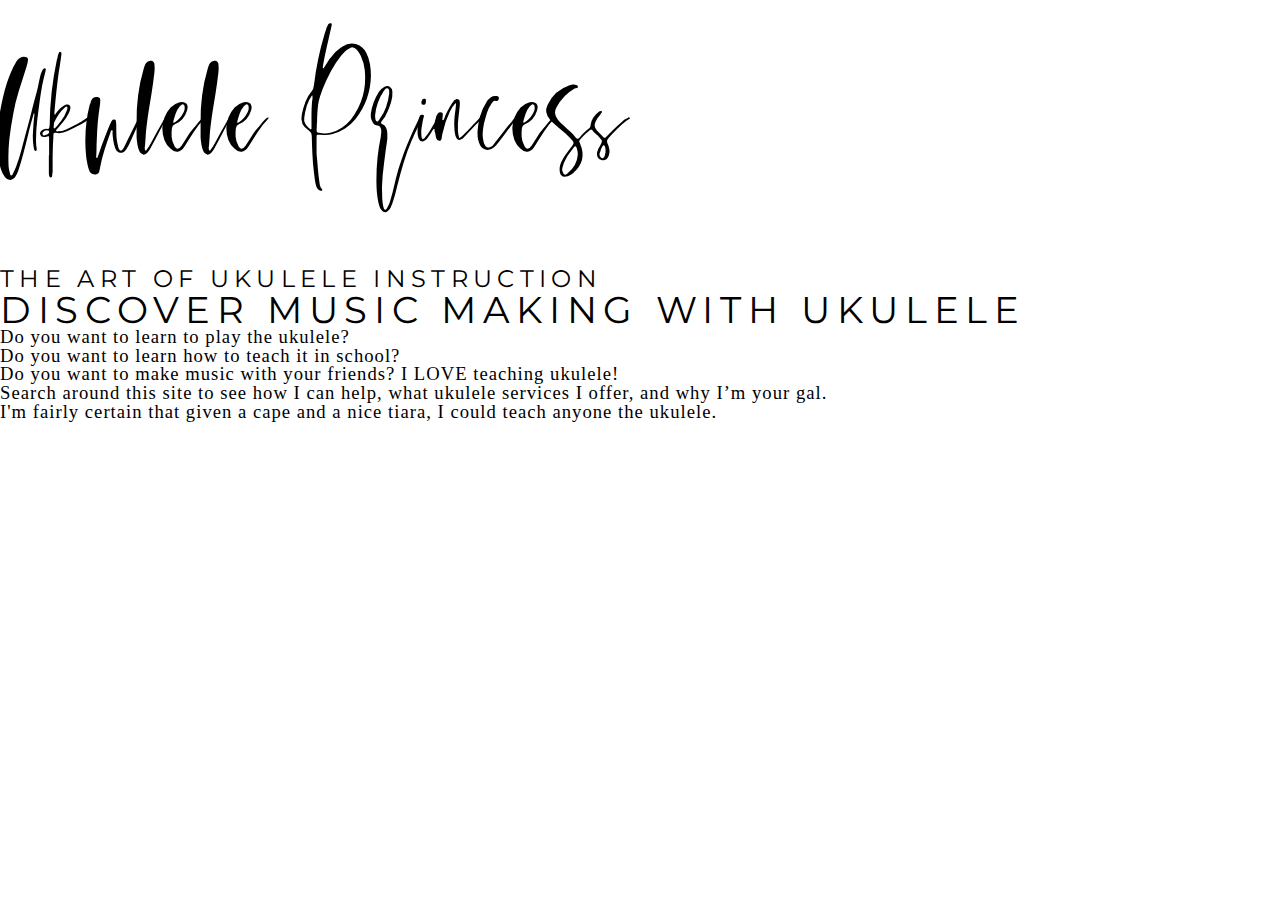
==== index.html @ dbe01a39 "added fonts and some initial css rules" ====
<html>
    <head>
        <link rel="stylesheet" href="./css/reset.css" />
        <link rel="stylesheet" href="./css/master.css" />
    </head>
    <title>Ukulele Princess - Home</title>

    <body>
        <nav></nav>

        <!-- Title Section -->
        <section>
            <h1>Ukulele Princess</h1>
            <h3>The Art Of Ukulele Instruction</h3>
        </section>

        <!-- Sub Title Section -->
        <section>
            <h2>Discover Music Making With Ukulele</h2>
            <p>
                Do you want to learn to play the ukulele? <br />
                Do you want to learn how to teach it in school? <br />
                Do you want to make music with your friends? I LOVE teaching
                ukulele! <br />
                Search around this site to see how I can help, what ukulele
                services I offer, and why I’m your gal. <br />
            </p>
            <p>
                I'm fairly certain that given a cape and a nice tiara, I could
                teach anyone the ukulele.
            </p>
        </section>

        <!-- Photo + Quote -->

        <footer></footer>

        <script src=""></script>
    </body>
</html>
---- css/master.css ----
/*================== FONT IMPORT ====================*/

@import url('https://fonts.googleapis.com/css2?family=Montserrat:wght@300;400&display=swap');

@font-face {
    font-family: 'SanziahAlt';
    src: url('../assets/fonts/sanziah_alt.woff2') format('woff2'),
        url('../assets/fonts/sanziah_alt.woff') format('woff');
    font-weight: normal;
    font-style: normal;
}

@font-face {
    font-family: 'SanziahRegular';
    src: url('../assets/fonts/sanziah_regular.woff2') format('woff2'),
        url('../assets/fonts/sanziah_regular.woff') format('woff');
    font-weight: normal;
    font-style: normal;
}

/*===================================================*/





/*================== GENERAL STYLES ====================*/


/* Main Titles */
h1 {
    font-family: "SanziahAlt", "Georgia", serif;
    font-size: 200pt;
}

/* Sub Headings */
h2 {
    font-family: "Montserrat", sans-serif;
    font-size: 28pt;
    letter-spacing: 5pt;
    text-transform: uppercase;
}

h3 {
    font-family: "Montserrat", sans-serif;
    font-size: 18pt;
    letter-spacing: 4pt;
    text-transform: uppercase;
}

p {
    font-family: "Georgia", serif;
    font-size: 14pt;
    letter-spacing: 0.75pt;
}

button {
    font-family: "Montserrat", sans-serif;
    text-transform: uppercase;
}

.white-text {
    color: #FFFFFF;
}

.black-text {
    color: #000000;
}

.grey-backround {
    background-color: #2E2E2E;
}

/*===================================================*/





/*================== LAYOUT CLASSES ====================*/

/*===================================================*/
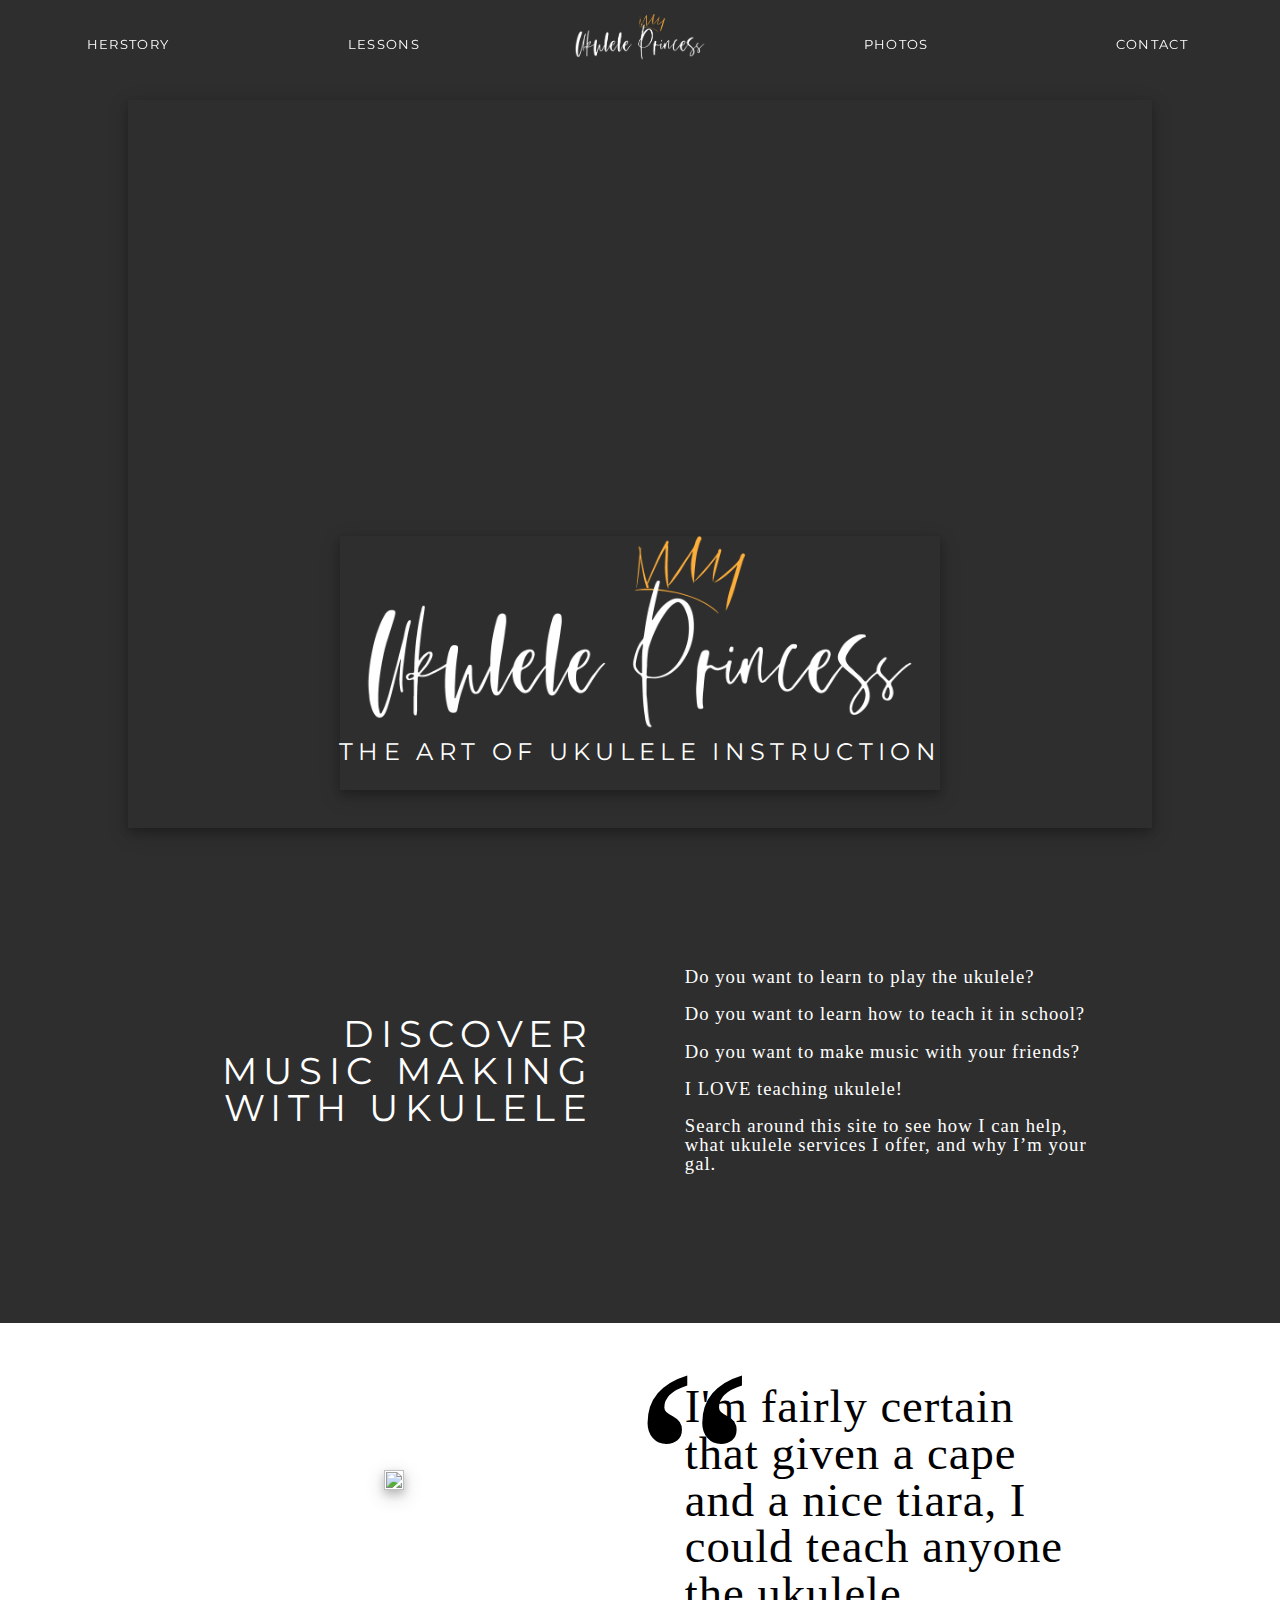
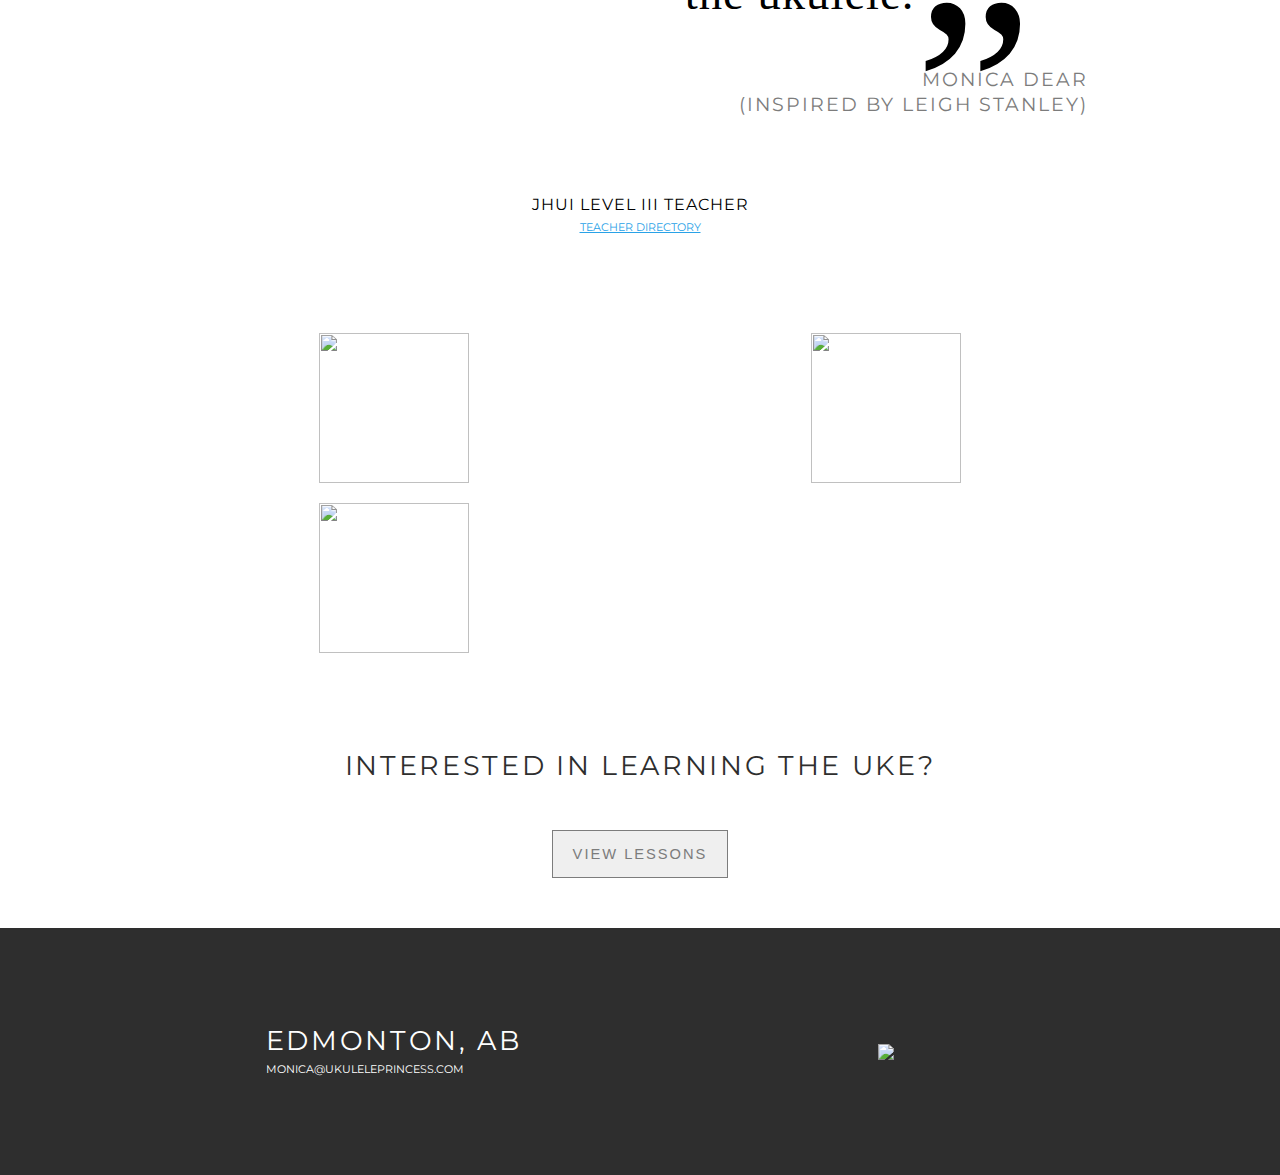
==== commit 6e78a565: "homepage structure and master css mostly done" ====
--- a/index.html
+++ b/index.html
@@ -2,38 +2,129 @@
     <head>
         <link rel="stylesheet" href="./css/reset.css" />
         <link rel="stylesheet" href="./css/master.css" />
+        <link rel="stylesheet" href="./css/home.css" />
     </head>
     <title>Ukulele Princess - Home</title>
 
     <body>
-        <nav></nav>
+        <nav>
+            <ul>
+                <li class="nav-link">
+                    <a href="html/herstory.html">Herstory</a>
+                </li>
+                <li class="nav-link">
+                    <a href="html/lessons.html">Lessons</a>
+                </li>
+                <li>
+                    <a href="./index.html">
+                        <img
+                            class="nav-logo"
+                            src="assets/graphics/uke-princess-logo-white.png"
+                            alt=""
+                        />
+                    </a>
+                </li>
+                <li class="nav-link">
+                    <a href="html/photos.html">Photos</a>
+                </li>
+                <li class="nav-link">
+                    <a href="html/contact.html">Contact</a>
+                </li>
+            </ul>
+        </nav>
 
         <!-- Title Section -->
-        <section>
-            <h1>Ukulele Princess</h1>
-            <h3>The Art Of Ukulele Instruction</h3>
+        <section class="flex-container title-container">
+            <img
+                class="title-logo"
+                src="assets/graphics/uke-princess-logo-white.png"
+            />
+            <h3 class="text-center">The Art Of Ukulele Instruction</h3>
         </section>
 
         <!-- Sub Title Section -->
-        <section>
-            <h2>Discover Music Making With Ukulele</h2>
-            <p>
-                Do you want to learn to play the ukulele? <br />
-                Do you want to learn how to teach it in school? <br />
-                Do you want to make music with your friends? I LOVE teaching
-                ukulele! <br />
-                Search around this site to see how I can help, what ukulele
-                services I offer, and why I’m your gal. <br />
-            </p>
-            <p>
-                I'm fairly certain that given a cape and a nice tiara, I could
-                teach anyone the ukulele.
-            </p>
+        <section class="grid-container grid-auto-size subtitle-section">
+            <div class="col flex-center-horizontally">
+                <h2 class="subtitle-heading">
+                    Discover Music Making With Ukulele
+                </h2>
+            </div>
+            <div>
+                <p>
+                    Do you want to learn to play the ukulele? <br /><br />
+                    Do you want to learn how to teach it in school? <br /><br />
+                    Do you want to make music with your friends? <br /><br />
+                    I LOVE teaching ukulele! <br /><br />
+                    Search around this site to see how I can help, what ukulele
+                    services I offer, and why I’m your gal. <br />
+                </p>
+            </div>
         </section>
 
-        <!-- Photo + Quote -->
+        <!-- Intro Section -->
+        <section class="intro-section">
+            <div class="grid-container grid-auto-size">
+                <div class="col">
+                    <img
+                        class="intro-img"
+                        src="assets/photos/monica-smile.jpg"
+                    />
+                </div>
+                <div class="col flex-center-horizontally">
+                    <p class="intro-quote">
+                        <span class="quote-mark quote-mark-left">&ldquo;</span>
+                        I'm fairly certain that given a cape and a nice tiara, I
+                        could teach anyone the ukulele.
+                        <span class="quote-mark quote-mark-right">&rdquo;</span>
+                    </p>
+                    <p class="quote-signature">
+                        Monica Dear <br />
+                        (Inspired By Leigh Stanley)
+                    </p>
+                </div>
+            </div>
 
-        <footer></footer>
+            <!-- JHUI Info -->
+            <div class="jhui-container">
+                <h4 class="text-center">JHUI Level III Teacher</h4>
+                <a class="link" href="https://www.uketropolis.com/teachers">
+                    <h5 class="text-center">Teacher Directory</h5>
+                </a>
+            </div>
+            <div class="grid-container grid-auto-size">
+                <img
+                    class="jhui-img"
+                    src="./assets/photos/jhui-level-one.png"
+                />
+                <img
+                    class="jhui-img"
+                    src="./assets/photos/jhui-level-two.png"
+                />
+                <img
+                    class="jhui-img"
+                    src="./assets/photos/jhui-level-three.png"
+                />
+            </div>
+            <!-- Lessons CTA -->
+            <h2 class="text-center default-margin">
+                Interested In Learning The Uke?
+            </h2>
+            <a href="./html/lessons.html"><button>View Lessons</button></a>
+        </section>
+
+        <!-- Footer -->
+        <footer class="grid-container grid-auto-size">
+            <div class="col">
+                <h2 class="white-text">Edmonton, AB</h2>
+                <h5>monica@ukuleleprincess.com</h5>
+            </div>
+            <div class="col">
+                <img
+                    class="no-shadow footer-img"
+                    src="./assets/photos/fresh-sheet-music-logo.png"
+                />
+            </div>
+        </footer>
 
         <script src=""></script>
     </body>
--- a/css/master.css
+++ b/css/master.css
@@ -1,31 +1,57 @@
 /*================== FONT IMPORT ====================*/
 
-@import url('https://fonts.googleapis.com/css2?family=Montserrat:wght@300;400&display=swap');
+@import url("https://fonts.googleapis.com/css2?family=Montserrat:wght@300;400&display=swap");
 
 @font-face {
-    font-family: 'SanziahAlt';
-    src: url('../assets/fonts/sanziah_alt.woff2') format('woff2'),
-        url('../assets/fonts/sanziah_alt.woff') format('woff');
+    font-family: "SanziahAlt";
+    src: url("../assets/fonts/sanziah_alt.woff2") format("woff2"),
+        url("../assets/fonts/sanziah_alt.woff") format("woff");
     font-weight: normal;
     font-style: normal;
 }
 
 @font-face {
-    font-family: 'SanziahRegular';
-    src: url('../assets/fonts/sanziah_regular.woff2') format('woff2'),
-        url('../assets/fonts/sanziah_regular.woff') format('woff');
+    font-family: "SanziahRegular";
+    src: url("../assets/fonts/sanziah_regular.woff2") format("woff2"),
+        url("../assets/fonts/sanziah_regular.woff") format("woff");
     font-weight: normal;
     font-style: normal;
 }
 
-/*===================================================*/
-
-
-
-
+
+@font-face {
+    font-family: 'Cosette';
+    src: url('Cosette.eot') format('embedded-opentype');
+    font-weight: normal;
+    font-style: normal;
+}
+
+
+/*===================================================*/
+
+/*================== COLOURS & KEYSTONE SPACING ====================*/
+
+:root {
+    --dark-grey: #2e2e2e;
+    --light-grey: #7c7c7c;
+    --crown-gold: #d59638;
+    --white: #ffffff;
+    --black: #000000;
+    --drop-shadow: 0 4px 8px 0 rgba(0, 0, 0, 0.2), 0 6px 20px 0 rgba(0, 0, 0, 0.19);
+    --section-margin: 100px;
+    --transition-timing: 0.5s;
+}
+
+/*===================================================*/
 
 /*================== GENERAL STYLES ====================*/
 
+/* Body */
+body {
+    background-color: var(--dark-grey);
+    color: var(--white);
+    font-family: "Montserrat", sans-serif;
+}
 
 /* Main Titles */
 h1 {
@@ -33,19 +59,31 @@
     font-size: 200pt;
 }
 
-/* Sub Headings */
+/* Section Headings */
 h2 {
-    font-family: "Montserrat", sans-serif;
-    font-size: 28pt;
-    letter-spacing: 5pt;
-    text-transform: uppercase;
-}
-
+    font-size: 20pt;
+    letter-spacing: 2pt;
+    text-transform: uppercase;
+    color: var(--dark-grey)
+}
+
+/* Subtitle */
 h3 {
-    font-family: "Montserrat", sans-serif;
     font-size: 18pt;
     letter-spacing: 4pt;
     text-transform: uppercase;
+}
+
+h4 {
+    font-size: 12pt;
+    text-transform: uppercase;
+    letter-spacing: 1px;
+}
+
+h5 {
+    font-size: 8pt;
+    text-transform: uppercase;
+    margin-top: 10px;
 }
 
 p {
@@ -55,12 +93,39 @@
 }
 
 button {
-    font-family: "Montserrat", sans-serif;
-    text-transform: uppercase;
+    text-transform: uppercase;
+    font-size: 11pt;
+    display: block;
+    margin: 0 auto;
+    margin-top: 50px;
+    padding: 15px;
+    padding-left: 20px;
+    padding-right: 20px;
+    cursor: pointer;
+    color: var(--light-grey);
+    border: 0.25px solid var(--light-grey);
+    letter-spacing: 2px;
+    transition: var(--transition-timing);
+}
+
+button:hover {
+    background-color: var(--dark-grey);
+    border: 0.25px solid var(--dark-grey);
+    color: var(--white);
+    box-shadow: var(--drop-shadow);
+    transition: var(--transition-timing);
+}
+
+img {
+    box-shadow: var(--drop-shadow);
+}
+
+.text-center {
+    text-align: center;
 }
 
 .white-text {
-    color: #FFFFFF;
+    color: #ffffff;
 }
 
 .black-text {
@@ -68,15 +133,152 @@
 }
 
 .grey-backround {
-    background-color: #2E2E2E;
-}
-
-/*===================================================*/
-
-
-
-
-
-/*================== LAYOUT CLASSES ====================*/
+    background-color: #2e2e2e;
+}
+
+.link {
+    color: #29A2E7;
+    text-decoration: underline;
+}
+
+.default-margin {
+    width: 70%;
+    margin: 0 auto;
+    margin-top: var(--section-margin);
+}
+
+.no-shadow {
+    box-shadow: none;
+}
+
+/*===================================================*/
+
+/*================== FLEX CLASSES ====================*/
+
+.flex-container {
+    display: flex;
+    width: 70%;
+    margin: 30px auto;
+    flex-direction: column;
+    margin-top: var(--section-margin);
+}
+
+.row {
+    display: flex;
+    flex-direction: row;
+}
+
+.col {
+    margin: 0 auto;
+    display: flex;
+    flex-direction: column;
+    flex: 1;
+}
+
+.flex-center-horizontally {
+    justify-content: center;
+}
+
+.flex-center-vertically {
+    align-items: center;
+}
+
+/*===================================================*/
+
+/*================== GRID CLASSES ====================*/
+
+.grid-container {
+    display: grid;
+    width: 70%;
+    margin: 0 auto;
+    margin-top: var(--section-margin);
+}
+
+.grid-auto-size {
+    align-items: center;
+    grid-template-columns: repeat(auto-fit, minmax(240px, 1fr));
+    grid-column-gap: 10%;
+    grid-row-gap: 20px;
+}
+
+/*===================================================*/
+
+/*================== NAV CLASSES ====================*/
+
+nav {
+    position: fixed;
+    top: 0;
+    left: 0;
+    right: 0;
+    height: 70px;
+    /* border-bottom: 1px solid white; */
+    display: flex;
+    align-items: center;
+    justify-content: center;
+    margin-top: 10px;
+}
+
+nav ul {
+    display: flex;
+    width: 100%;
+    align-items: center;
+    justify-content: space-around;
+    flex-direction: row;
+}
+
+nav ul li {
+    flex: 1;
+    text-align: center;
+}
+
+.nav-link {
+    font-family: "Montserrat", sans-serif;
+    text-transform: uppercase;
+    letter-spacing: 1pt;
+    font-size: 10pt;
+}
+
+.nav-link>a {
+    padding: 15px;
+    padding-left: 35px;
+    padding-right: 35px;
+    transition: var(--transition-timing);
+}
+
+.nav-link>a:hover {
+    color: var(--crown-gold);
+    transition: var(--transition-timing);
+    /* box-shadow: var(--drop-shadow); */
+}
+
+.nav-logo {
+    height: 60px;
+    box-shadow: none;
+}
+
+/*===================================================*/
+
+/*================== MEDIA SIZING CLASSES ====================*/
+
+
+footer {
+    padding-bottom: 100px;
+}
+
+.footer-img {
+    max-width: 300px;
+}
+
+
+/*===================================================*/
+
+/*================== MEDIA SIZING CLASSES ====================*/
+
+@media (max-width: 775px) {
+    .flex-container {
+        flex-direction: column;
+        width: auto;
+    }
+}
 
 /*===================================================*/--- a/css/home.css
+++ b/css/home.css
@@ -0,0 +1,120 @@
+/*================== TITLE SECTION ====================*/
+
+.title-container {
+    background-image: url("../assets/photos/title-night-of-music.jpg");
+    height: 600px;
+    background-position: center;
+    background-repeat: no-repeat;
+    background-size: cover;
+    align-items: center;
+    justify-content: flex-end;
+    padding: 5%;
+    box-shadow: var(--drop-shadow);
+}
+
+.title-logo {
+    width: 600px;
+    margin-bottom: -50px;
+}
+
+/*===================================================*/
+
+/*================== SUBTITLE SECTION ====================*/
+
+.subtitle-section {
+    padding-top: 40px;
+    padding-bottom: 50px;
+}
+
+.subtitle-heading {
+    text-align: right;
+    color: var(--white);
+    max-width: 400px;
+    font-size: 28pt;
+    letter-spacing: 5pt;
+}
+
+/*===================================================*/
+
+/*================== INTRO SECTION ====================*/
+
+.intro-section {
+    background-color: var(--white);
+    color: var(--black);
+    padding-bottom: 50px;
+}
+
+.intro-img {
+    width: 100%;
+    margin-top: -50px;
+}
+
+.intro-quote {
+    padding-top: 60px;
+    font-size: 35pt;
+}
+
+.quote-mark {
+    font-family: "Cosette", serif;
+    font-size: 200pt;
+    line-height: 150pt;
+    position: absolute;
+}
+
+
+.quote-mark-left {
+    margin-top: -20px;
+    margin-left: -50px;
+}
+
+.quote-mark-right {
+    margin-top: 20px;
+    margin-right: 20px;
+}
+
+.quote-signature {
+    font-family: "Montserrat", sans-serif;
+    text-transform: uppercase;
+    text-align: right;
+    letter-spacing: 2px;
+    line-height: 25px;
+    margin-top: 50px;
+    color: var(--light-grey);
+}
+
+.jhui-container {
+    margin-top: 80px;
+}
+
+.jhui-img {
+    margin: 0 auto;
+    width: 150px;
+    box-shadow: none;
+}
+
+
+/*===================================================*/
+
+/*================== MEDIA SIZING CLASSES ====================*/
+
+@media (max-width: 800px) {
+    .container {
+        flex-direction: column;
+        width: auto;
+    }
+
+    .title-container {
+        margin-top: auto;
+    }
+
+    .title-logo {
+        width: 90%;
+        margin-bottom: 0;
+    }
+
+    .subtitle-heading {
+        text-align: left;
+    }
+}
+
+/*===================================================*/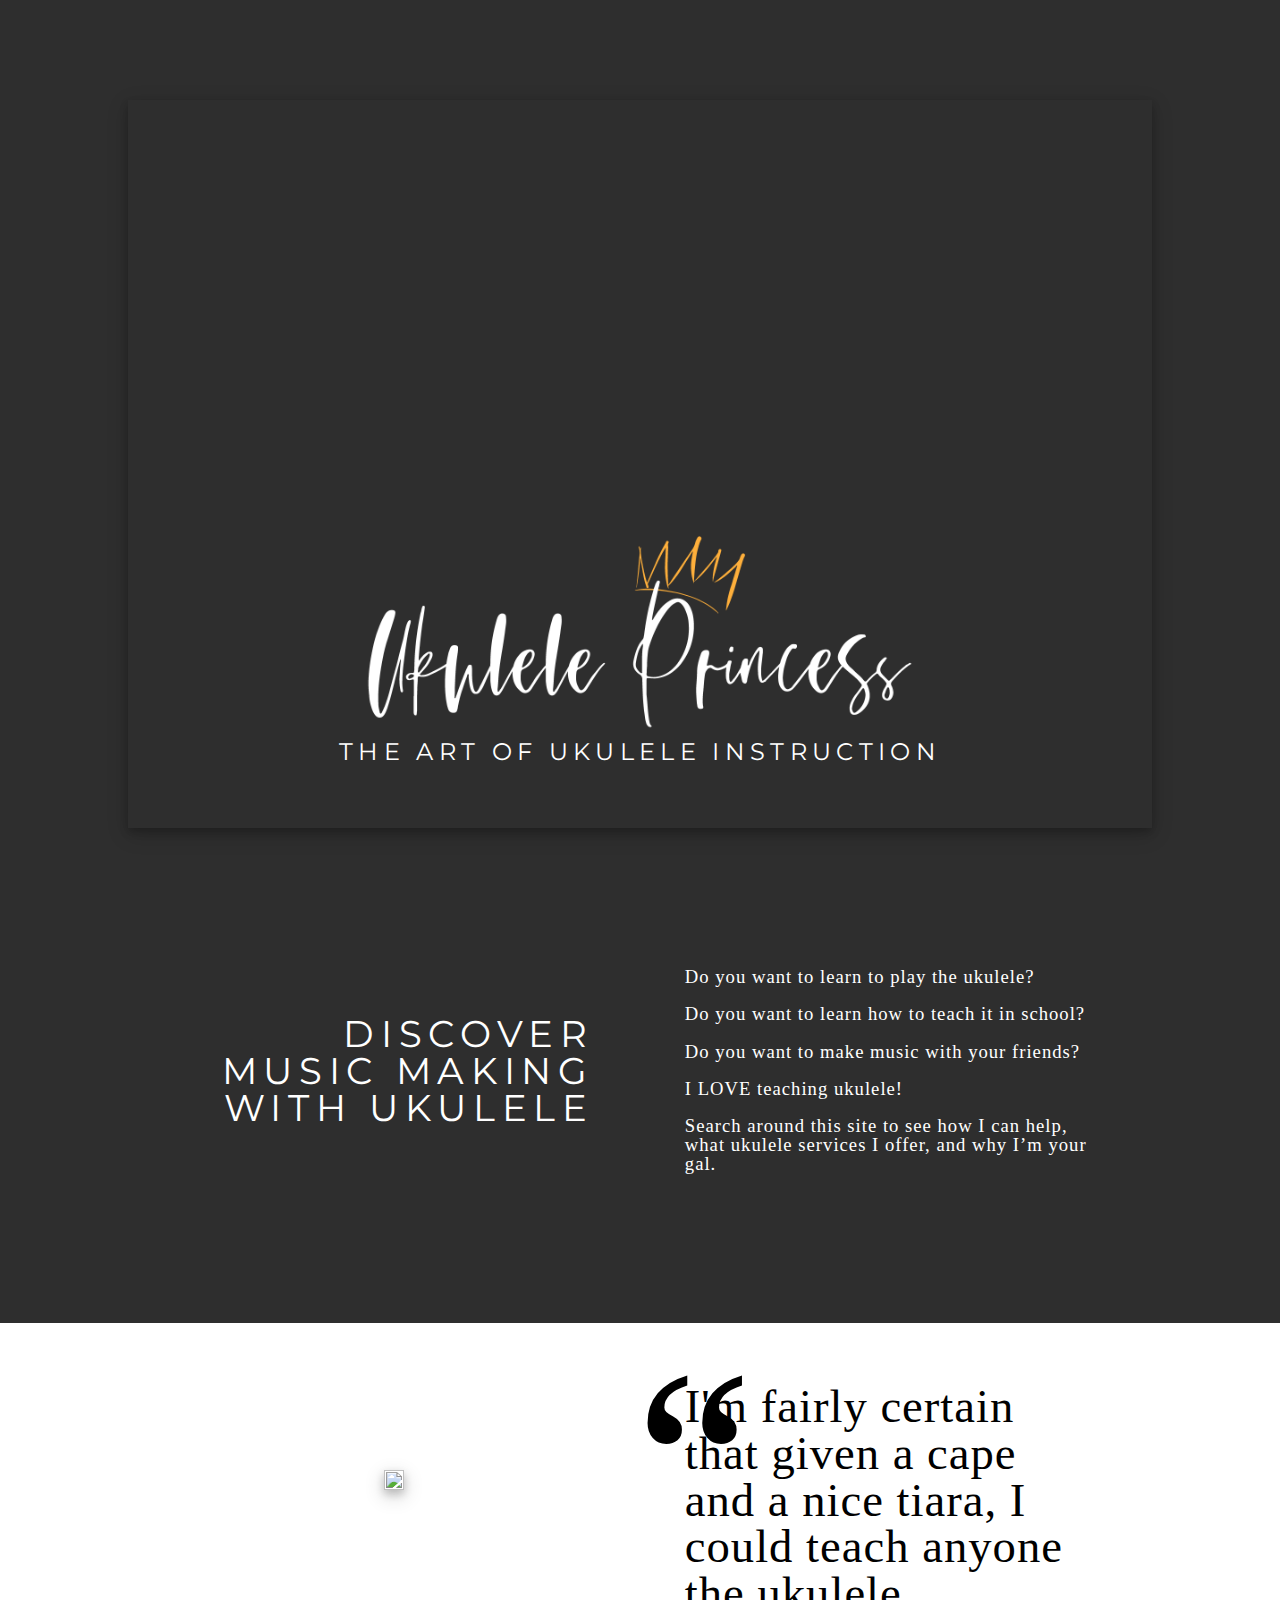
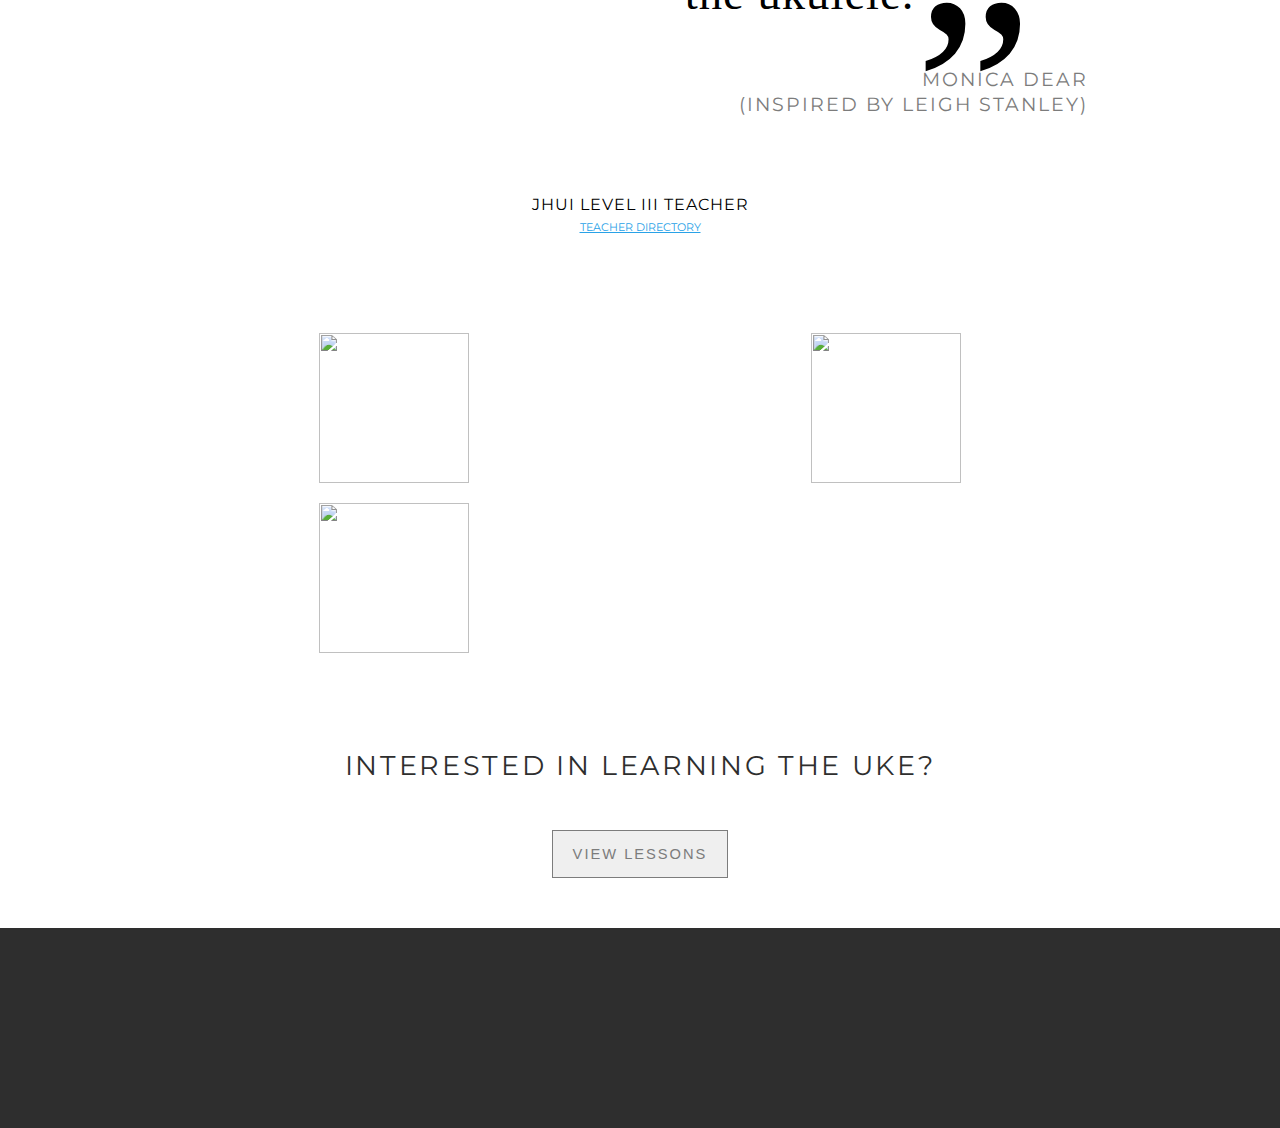
==== commit e785f5d2: "finished homepage and navbar for mobile" ====
--- a/index.html
+++ b/index.html
@@ -3,40 +3,22 @@
         <link rel="stylesheet" href="./css/reset.css" />
         <link rel="stylesheet" href="./css/master.css" />
         <link rel="stylesheet" href="./css/home.css" />
+        <meta
+            name="viewport"
+            content="width=device-width, maximum-scale=1, minimum-scale=1"
+        />
     </head>
     <title>Ukulele Princess - Home</title>
 
     <body>
-        <nav>
-            <ul>
-                <li class="nav-link">
-                    <a href="html/herstory.html">Herstory</a>
-                </li>
-                <li class="nav-link">
-                    <a href="html/lessons.html">Lessons</a>
-                </li>
-                <li>
-                    <a href="./index.html">
-                        <img
-                            class="nav-logo"
-                            src="assets/graphics/uke-princess-logo-white.png"
-                            alt=""
-                        />
-                    </a>
-                </li>
-                <li class="nav-link">
-                    <a href="html/photos.html">Photos</a>
-                </li>
-                <li class="nav-link">
-                    <a href="html/contact.html">Contact</a>
-                </li>
-            </ul>
-        </nav>
+        <header>
+            <nav class="nav-margin-top"></nav>
+        </header>
 
         <!-- Title Section -->
         <section class="flex-container title-container">
             <img
-                class="title-logo"
+                class="title-logo no-shadow"
                 src="assets/graphics/uke-princess-logo-white.png"
             />
             <h3 class="text-center">The Art Of Ukulele Instruction</h3>
@@ -113,19 +95,37 @@
         </section>
 
         <!-- Footer -->
-        <footer class="grid-container grid-auto-size">
-            <div class="col">
-                <h2 class="white-text">Edmonton, AB</h2>
-                <h5>monica@ukuleleprincess.com</h5>
-            </div>
-            <div class="col">
-                <img
-                    class="no-shadow footer-img"
-                    src="./assets/photos/fresh-sheet-music-logo.png"
-                />
-            </div>
-        </footer>
+        <footer class="grid-container grid-auto-size"></footer>
 
-        <script src=""></script>
+        <!-- Scripts -->
+        <script
+            src="https://code.jquery.com/jquery-3.5.1.slim.min.js"
+            integrity="sha256-4+XzXVhsDmqanXGHaHvgh1gMQKX40OUvDEBTu8JcmNs="
+            crossorigin="anonymous"
+        ></script>
+        <script src="./js/insertNavAndFooter.js"></script>
+        <script src="./js/navController.js"></script>
+
+        <div id="sidebar">
+            <ul>
+                <li class="nav-link">
+                    <a href="html/herstory.html">Herstory</a>
+                </li>
+                <li class="nav-link">
+                    <a href="html/lessons.html">Lessons</a>
+                </li>
+                <li class="nav-link">
+                    <a href="html/photos.html">Photos</a>
+                </li>
+                <li class="nav-link">
+                    <a href="html/contact.html">Contact</a>
+                </li>
+                <li class="nav-link">
+                    <button id="sidebar-close" onclick="toggleSidebar()">
+                        Close
+                    </button>
+                </li>
+            </ul>
+        </div>
     </body>
 </html>
--- a/css/master.css
+++ b/css/master.css
@@ -33,6 +33,7 @@
 
 :root {
     --dark-grey: #2e2e2e;
+    --dark-grey-transparent: #2e2e2e5A;
     --light-grey: #7c7c7c;
     --crown-gold: #d59638;
     --white: #ffffff;
@@ -40,6 +41,7 @@
     --drop-shadow: 0 4px 8px 0 rgba(0, 0, 0, 0.2), 0 6px 20px 0 rgba(0, 0, 0, 0.19);
     --section-margin: 100px;
     --transition-timing: 0.5s;
+    --media-max-width: 775px;
 }
 
 /*===================================================*/
@@ -215,7 +217,7 @@
     display: flex;
     align-items: center;
     justify-content: center;
-    margin-top: 10px;
+    transition: var(--transition-timing);
 }
 
 nav ul {
@@ -256,6 +258,70 @@
     box-shadow: none;
 }
 
+.nav-small {
+    width: 100%;
+    justify-content: space-between;
+    align-items: center;
+}
+
+.nav-logo-sm {
+    margin-top: 5px;
+    height: 70px;
+    margin-left: 20px;
+}
+
+.nav-hamburger {
+    height: 50px;
+}
+
+#nav-expand {
+    padding: 0;
+    background: none;
+    border: none;
+    margin: 0;
+    margin-right: 20px;
+}
+
+#nav-expand:hover {
+    box-shadow: none;
+}
+
+.nav-margin-top {
+    margin-top: 15px;
+}
+
+.nav-bar-dark-bg {
+    background-color: var(--dark-grey-transparent);
+}
+
+#sidebar {
+    position: fixed;
+    width: 50%;
+    height: 105vh;
+    right: -52%;
+    top: 0;
+    bottom: 0;
+    background-color: var(--light-grey);
+    box-shadow: var(--drop-shadow);
+    transition: var(--transition-timing);
+}
+
+.show-sidebar {
+    right: 0 !important;
+}
+
+#sidebar ul {
+    display: flex;
+    height: 50%;
+    flex-direction: column;
+    justify-content: space-evenly;
+}
+
+#sidebar ul li button {
+    margin-top: 10px;
+    margin-left: 30px;
+}
+
 /*===================================================*/
 
 /*================== MEDIA SIZING CLASSES ====================*/
@@ -266,7 +332,7 @@
 }
 
 .footer-img {
-    max-width: 300px;
+    max-width: 200px;
 }
 
 
@@ -279,6 +345,8 @@
         flex-direction: column;
         width: auto;
     }
+
+
 }
 
 /*===================================================*/--- a/css/home.css
+++ b/css/home.css
@@ -97,7 +97,7 @@
 
 /*================== MEDIA SIZING CLASSES ====================*/
 
-@media (max-width: 800px) {
+@media (max-width: 775px) {
     .container {
         flex-direction: column;
         width: auto;
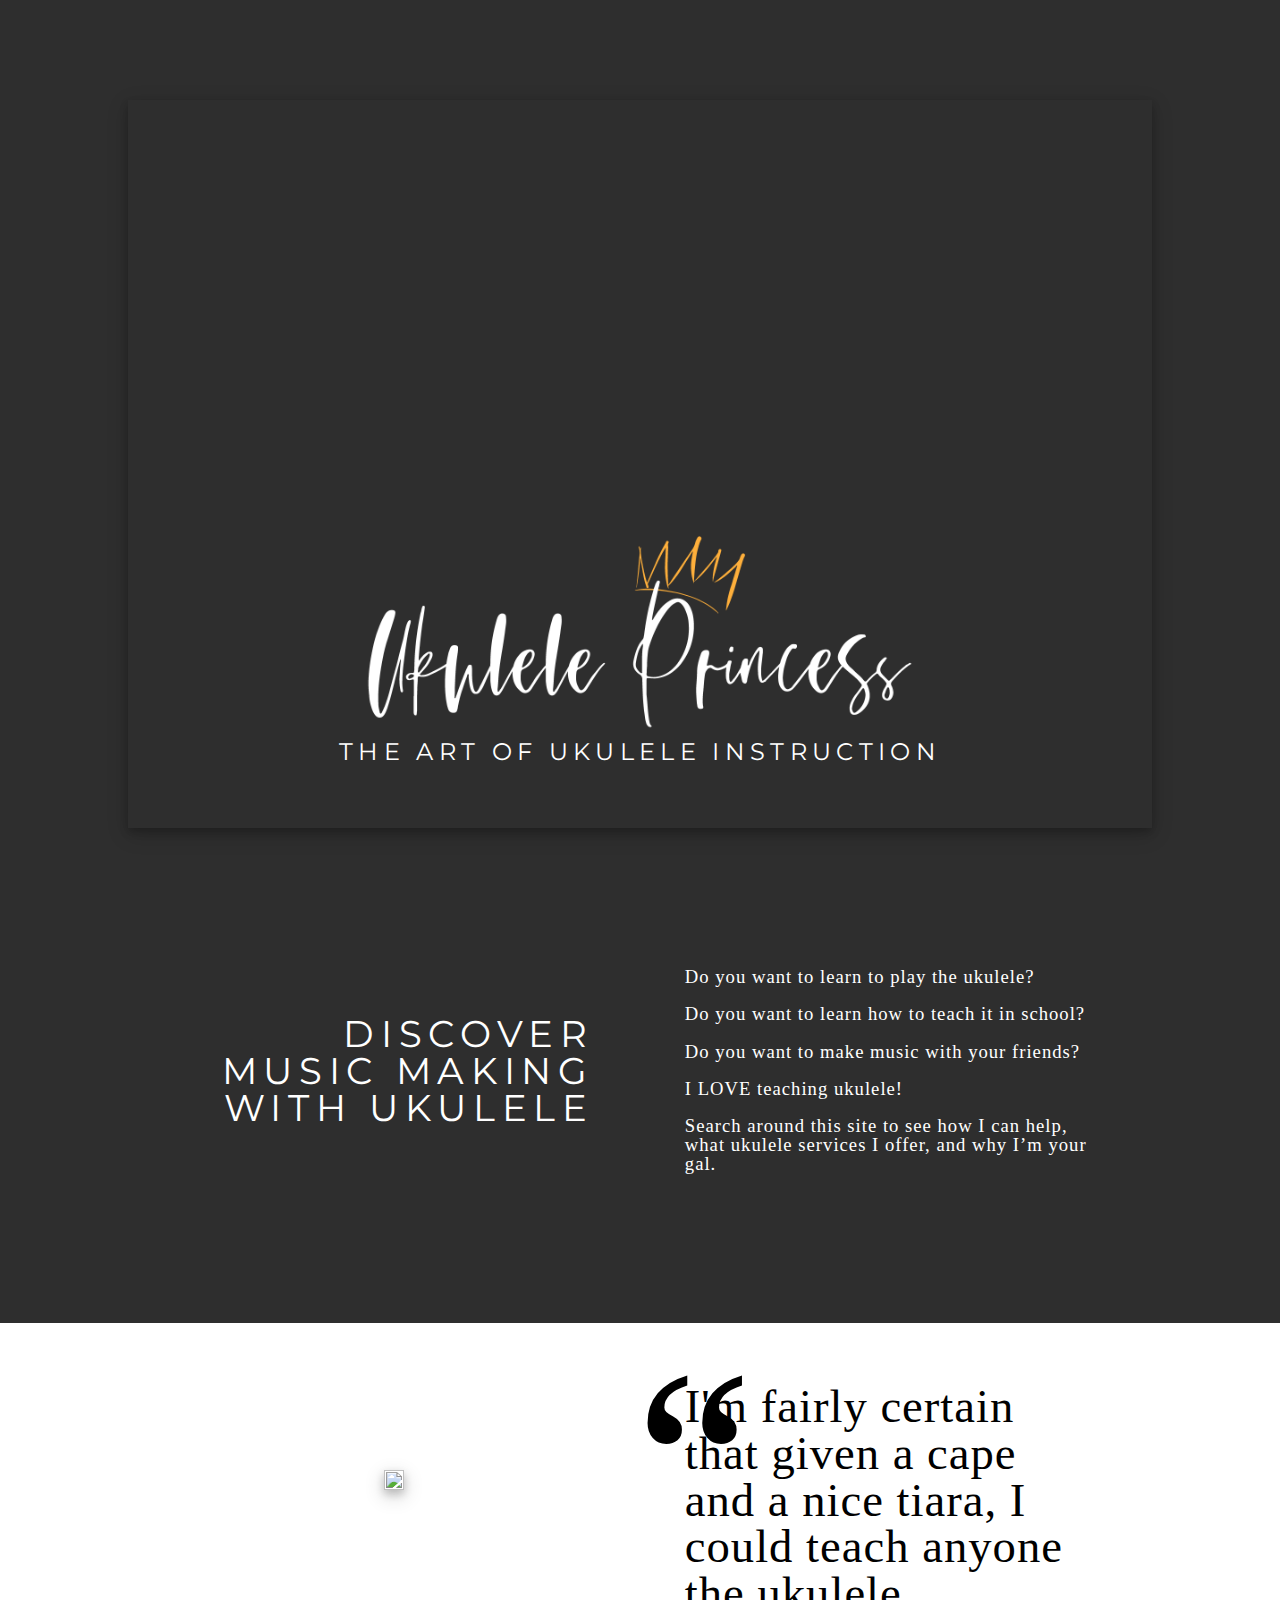
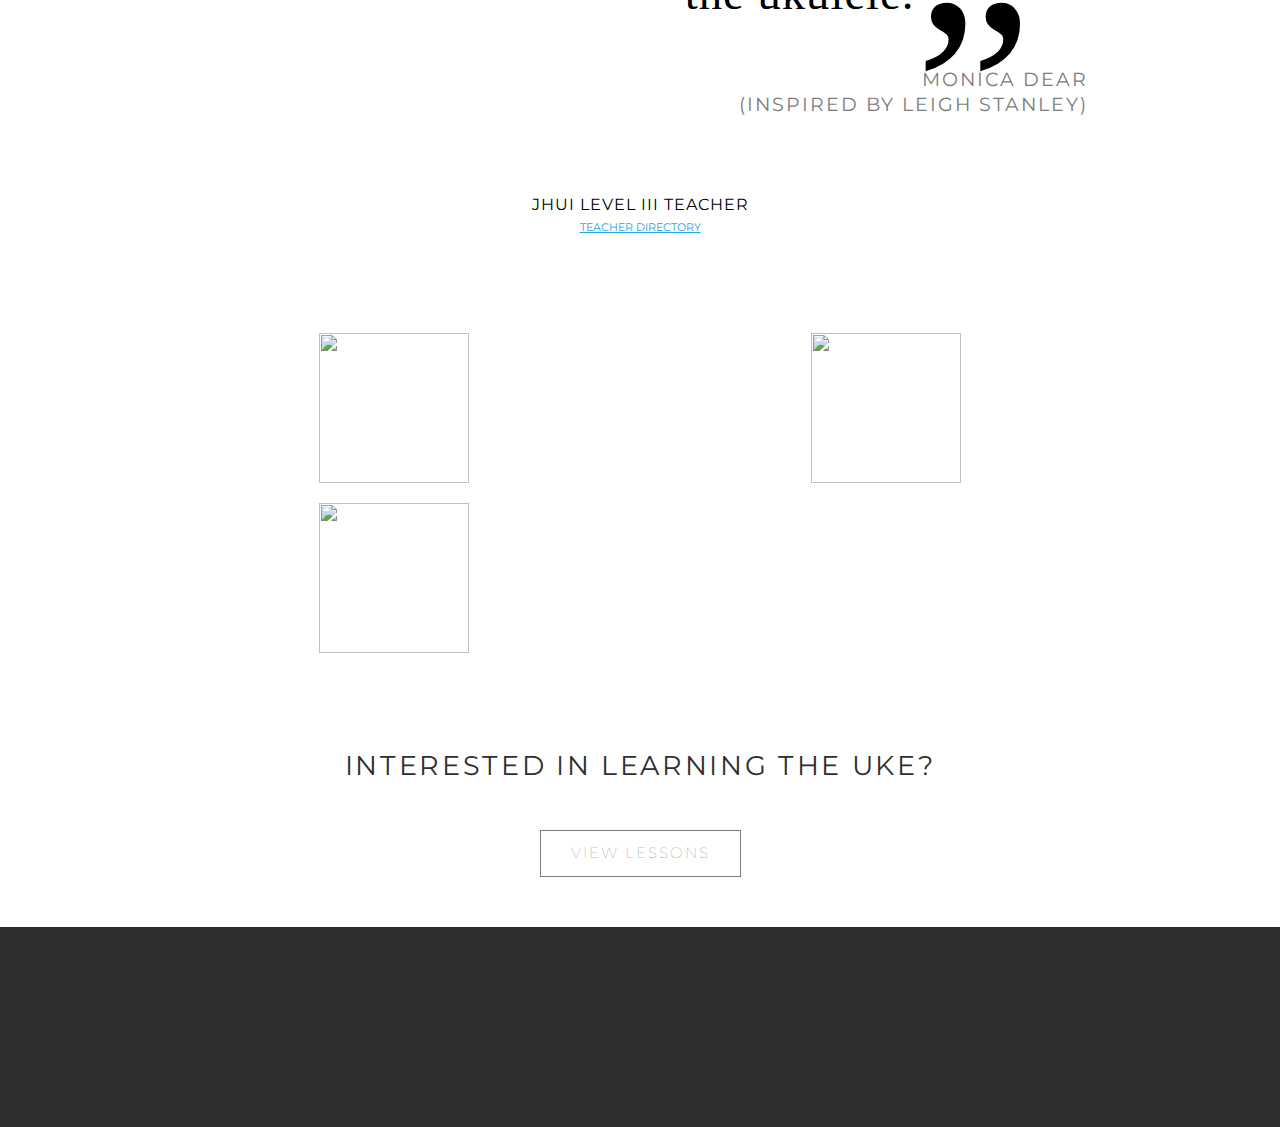
==== commit e03b57e5: "fixed directories and implemented lessons content switching logic" ====
--- a/index.html
+++ b/index.html
@@ -44,7 +44,7 @@
         </section>
 
         <!-- Intro Section -->
-        <section class="intro-section">
+        <section class="intro-section white-background">
             <div class="grid-container grid-auto-size">
                 <div class="col">
                     <img
@@ -91,7 +91,11 @@
             <h2 class="text-center default-margin">
                 Interested In Learning The Uke?
             </h2>
-            <a href="./html/lessons.html"><button>View Lessons</button></a>
+            <div class="text-center">
+                <a class="link-button button-light" href="./lessons.html">
+                    View Lessons
+                </a>
+            </div>
         </section>
 
         <!-- Footer -->
@@ -103,29 +107,6 @@
             integrity="sha256-4+XzXVhsDmqanXGHaHvgh1gMQKX40OUvDEBTu8JcmNs="
             crossorigin="anonymous"
         ></script>
-        <script src="./js/insertNavAndFooter.js"></script>
         <script src="./js/navController.js"></script>
-
-        <div id="sidebar">
-            <ul>
-                <li class="nav-link">
-                    <a href="html/herstory.html">Herstory</a>
-                </li>
-                <li class="nav-link">
-                    <a href="html/lessons.html">Lessons</a>
-                </li>
-                <li class="nav-link">
-                    <a href="html/photos.html">Photos</a>
-                </li>
-                <li class="nav-link">
-                    <a href="html/contact.html">Contact</a>
-                </li>
-                <li class="nav-link">
-                    <button id="sidebar-close" onclick="toggleSidebar()">
-                        Close
-                    </button>
-                </li>
-            </ul>
-        </div>
     </body>
 </html>
--- a/css/master.css
+++ b/css/master.css
@@ -18,27 +18,26 @@
     font-style: normal;
 }
 
-
 @font-face {
-    font-family: 'Cosette';
-    src: url('Cosette.eot') format('embedded-opentype');
+    font-family: "Cosette";
+    src: url("Cosette.eot") format("embedded-opentype");
     font-weight: normal;
     font-style: normal;
 }
 
-
 /*===================================================*/
 
 /*================== COLOURS & KEYSTONE SPACING ====================*/
 
 :root {
     --dark-grey: #2e2e2e;
-    --dark-grey-transparent: #2e2e2e5A;
+    --dark-grey-transparent: #2e2e2e5a;
     --light-grey: #7c7c7c;
     --crown-gold: #d59638;
     --white: #ffffff;
     --black: #000000;
-    --drop-shadow: 0 4px 8px 0 rgba(0, 0, 0, 0.2), 0 6px 20px 0 rgba(0, 0, 0, 0.19);
+    --drop-shadow: 0 4px 8px 0 rgba(0, 0, 0, 0.2),
+        0 6px 20px 0 rgba(0, 0, 0, 0.19);
     --section-margin: 100px;
     --transition-timing: 0.5s;
     --media-max-width: 775px;
@@ -66,7 +65,7 @@
     font-size: 20pt;
     letter-spacing: 2pt;
     text-transform: uppercase;
-    color: var(--dark-grey)
+    color: var(--dark-grey);
 }
 
 /* Subtitle */
@@ -96,26 +95,70 @@
 
 button {
     text-transform: uppercase;
+    font-weight: 100;
     font-size: 11pt;
     display: block;
     margin: 0 auto;
     margin-top: 50px;
     padding: 15px;
-    padding-left: 20px;
-    padding-right: 20px;
+    padding-left: 30px;
+    padding-right: 30px;
     cursor: pointer;
+    color: var(--white);
+    background-color: var(--dark-grey);
+    border: 1px solid var(--light-grey);
+    letter-spacing: 2px;
+    transition: var(--transition-timing);
+}
+
+button:hover {
+    border-color: var(--crown-gold);
+    color: var(--crown-gold);
+    box-shadow: var(--drop-shadow);
+    transition: var(--transition-timing);
+}
+
+button:active {
+    border: 1px solid gold;
+    color: gold;
+}
+
+.button-selected {
+    background-color: var(--white);
+    color: var(--black);
+    font-weight: 300;
+}
+
+.link-button {
+    display: inline-block;
+    text-align: center;
+    text-transform: uppercase;
+    font-weight: 100;
+    font-size: 11pt;
+    margin: 0 auto;
+    margin-top: 50px;
+    padding: 15px;
+    padding-left: 30px;
+    padding-right: 30px;
+    cursor: pointer;
+    color: var(--white);
+    background-color: var(--dark-grey);
+    border: 1px solid var(--light-grey);
+    letter-spacing: 2px;
+    transition: var(--transition-timing);
+}
+
+.link-button:hover {
+    color: var(--crown-gold);
+    border-color: var(--crown-gold);
+    box-shadow: var(--drop-shadow);
+    transition: var(--transition-timing);
+}
+
+.button-light {
+    background-color: inherit;
     color: var(--light-grey);
-    border: 0.25px solid var(--light-grey);
-    letter-spacing: 2px;
-    transition: var(--transition-timing);
-}
-
-button:hover {
-    background-color: var(--dark-grey);
-    border: 0.25px solid var(--dark-grey);
-    color: var(--white);
-    box-shadow: var(--drop-shadow);
-    transition: var(--transition-timing);
+    border: 1px solid var(--light-grey);
 }
 
 img {
@@ -138,8 +181,13 @@
     background-color: #2e2e2e;
 }
 
+.white-background {
+    background-color: var(--white);
+    color: var(--black);
+}
+
 .link {
-    color: #29A2E7;
+    color: #29a2e7;
     text-decoration: underline;
 }
 
@@ -240,14 +288,14 @@
     font-size: 10pt;
 }
 
-.nav-link>a {
+.nav-link > a {
     padding: 15px;
     padding-left: 35px;
     padding-right: 35px;
     transition: var(--transition-timing);
 }
 
-.nav-link>a:hover {
+.nav-link > a:hover {
     color: var(--crown-gold);
     transition: var(--transition-timing);
     /* box-shadow: var(--drop-shadow); */
@@ -326,7 +374,6 @@
 
 /*================== MEDIA SIZING CLASSES ====================*/
 
-
 footer {
     padding-bottom: 100px;
 }
@@ -334,7 +381,6 @@
 .footer-img {
     max-width: 200px;
 }
-
 
 /*===================================================*/
 
@@ -345,8 +391,6 @@
         flex-direction: column;
         width: auto;
     }
-
-
-}
-
-/*===================================================*/+}
+
+/*===================================================*/
--- a/css/home.css
+++ b/css/home.css
@@ -39,8 +39,6 @@
 /*================== INTRO SECTION ====================*/
 
 .intro-section {
-    background-color: var(--white);
-    color: var(--black);
     padding-bottom: 50px;
 }
 
@@ -60,7 +58,6 @@
     line-height: 150pt;
     position: absolute;
 }
-
 
 .quote-mark-left {
     margin-top: -20px;
@@ -92,7 +89,6 @@
     box-shadow: none;
 }
 
-
 /*===================================================*/
 
 /*================== MEDIA SIZING CLASSES ====================*/
@@ -117,4 +113,4 @@
     }
 }
 
-/*===================================================*/+/*===================================================*/
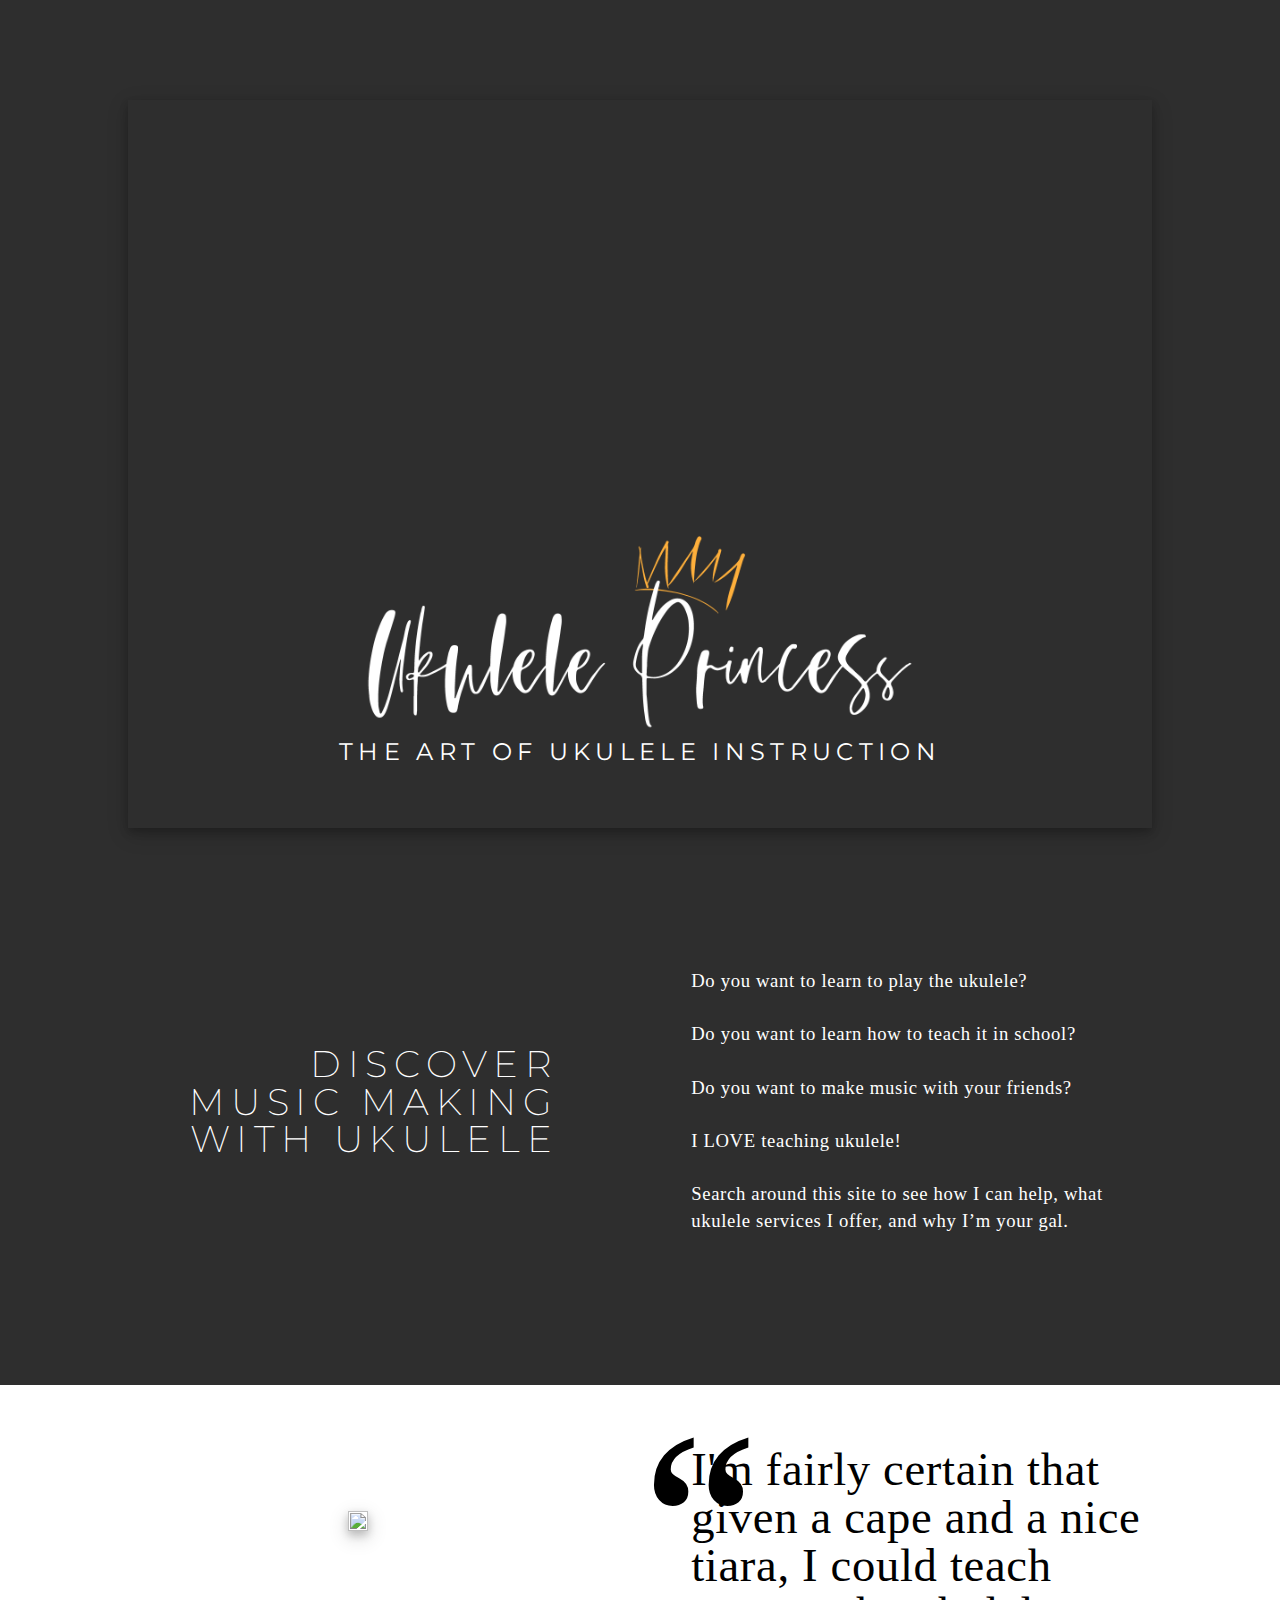
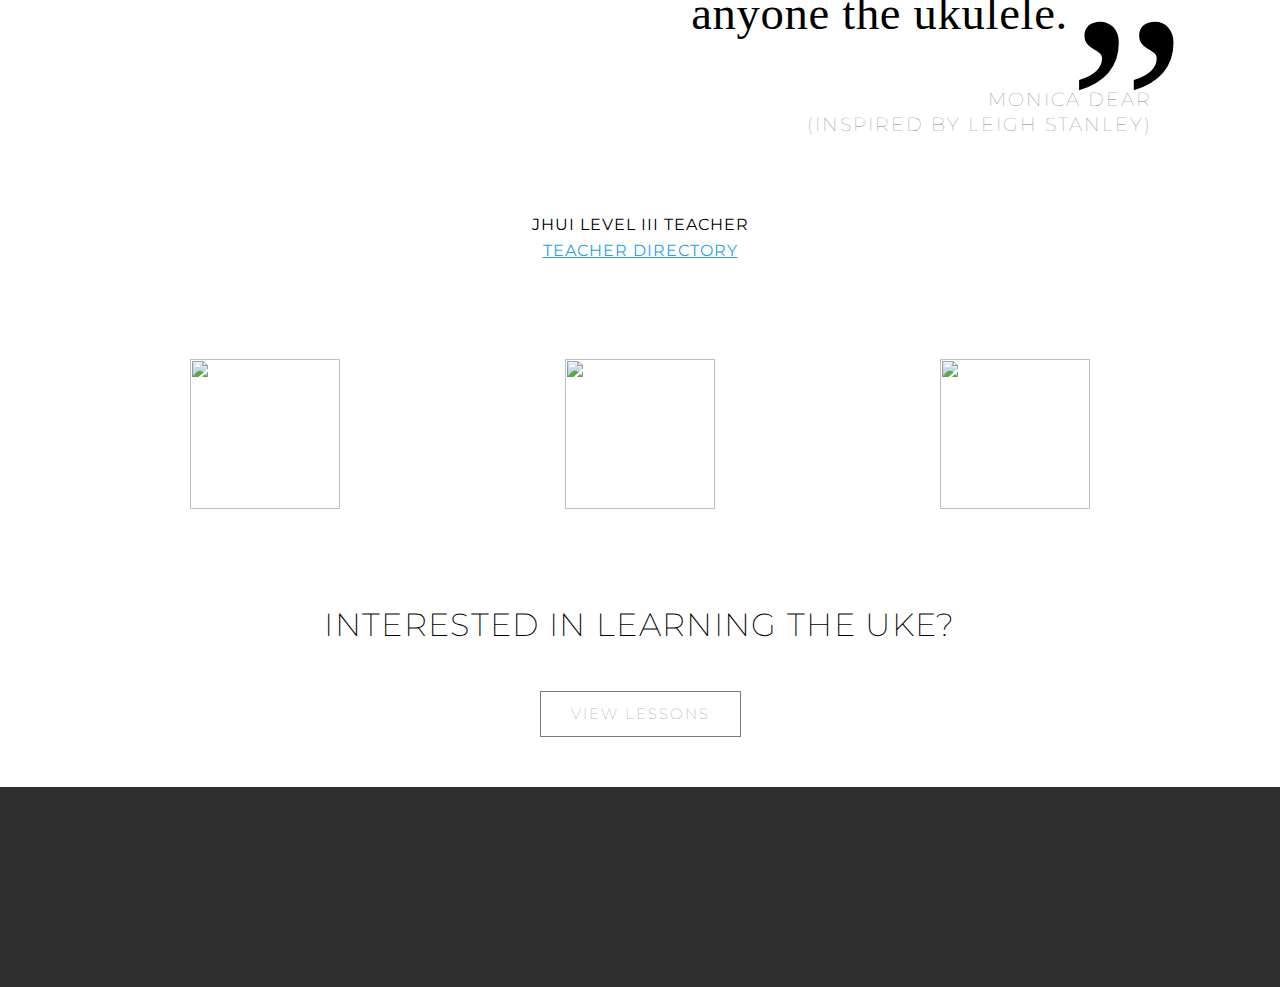
==== commit c5abb5e8: "added work on lessons page" ====
--- a/index.html
+++ b/index.html
@@ -70,7 +70,7 @@
             <div class="jhui-container">
                 <h4 class="text-center">JHUI Level III Teacher</h4>
                 <a class="link" href="https://www.uketropolis.com/teachers">
-                    <h5 class="text-center">Teacher Directory</h5>
+                    <h4 class="text-center small-margin">Teacher Directory</h5>
                 </a>
             </div>
             <div class="grid-container grid-auto-size">
@@ -88,9 +88,9 @@
                 />
             </div>
             <!-- Lessons CTA -->
-            <h2 class="text-center default-margin">
+            <h5 class="text-center default-margin">
                 Interested In Learning The Uke?
-            </h2>
+            </h5>
             <div class="text-center">
                 <a class="link-button button-light" href="./lessons.html">
                     View Lessons
--- a/css/master.css
+++ b/css/master.css
@@ -1,6 +1,6 @@
 /*================== FONT IMPORT ====================*/
 
-@import url("https://fonts.googleapis.com/css2?family=Montserrat:wght@300;400&display=swap");
+@import url("https://fonts.googleapis.com/css2?family=Montserrat:wght@100;200;300;400&display=swap");
 
 @font-face {
     font-family: "SanziahAlt";
@@ -32,6 +32,7 @@
 :root {
     --dark-grey: #2e2e2e;
     --dark-grey-transparent: #2e2e2e5a;
+    --dark-grey-transluscent: #2e2e2eCC;
     --light-grey: #7c7c7c;
     --crown-gold: #d59638;
     --white: #ffffff;
@@ -39,6 +40,7 @@
     --drop-shadow: 0 4px 8px 0 rgba(0, 0, 0, 0.2),
         0 6px 20px 0 rgba(0, 0, 0, 0.19);
     --section-margin: 100px;
+    --small-margin: 10px;
     --transition-timing: 0.5s;
     --media-max-width: 775px;
 }
@@ -62,7 +64,9 @@
 
 /* Section Headings */
 h2 {
-    font-size: 20pt;
+    font-size: 35pt;
+    font-weight: 200;
+    text-align: center;
     letter-spacing: 2pt;
     text-transform: uppercase;
     color: var(--dark-grey);
@@ -82,15 +86,20 @@
 }
 
 h5 {
-    font-size: 8pt;
+    font-size: 24pt;
+    font-family: "Montserrat";
+    font-weight: 200;
+    letter-spacing: 1pt;
     text-transform: uppercase;
     margin-top: 10px;
 }
 
 p {
     font-family: "Georgia", serif;
+    font-weight: 100;
     font-size: 14pt;
-    letter-spacing: 0.75pt;
+    letter-spacing: 0.5pt;
+    line-height: 20pt;
 }
 
 button {
@@ -197,6 +206,10 @@
     margin-top: var(--section-margin);
 }
 
+.small-margin {
+    margin-top: var(--small-margin);
+}
+
 .no-shadow {
     box-shadow: none;
 }
@@ -209,7 +222,7 @@
     display: flex;
     width: 70%;
     margin: 30px auto;
-    flex-direction: column;
+    flex-direction: row;
     margin-top: var(--section-margin);
 }
 
@@ -239,7 +252,7 @@
 
 .grid-container {
     display: grid;
-    width: 70%;
+    width: 80%;
     margin: 0 auto;
     margin-top: var(--section-margin);
 }
@@ -251,7 +264,74 @@
     grid-row-gap: 20px;
 }
 
-/*===================================================*/
+.grid-one-third {
+    align-items: center;
+    grid-template-columns: 33% auto;
+    grid-column-gap: 10%;
+    grid-row-gap: 20px;
+}
+
+/*================== CARD CLASSES ====================*/
+
+.card {
+    width: 300px;
+    height: 400px;
+    padding: 10px;
+    background-color: var(--dark-grey);
+    display: flex;
+    flex-direction: column;
+    justify-content: space-evenly;
+    align-items: center;
+    cursor: pointer;
+    transition: box-shadow var(--transition-timing) ease-in;
+}
+
+.card .card-img {
+    height: 70%;
+    width: 90%;
+    background-position: center;
+    background-repeat: no-repeat;
+    background-size: cover;
+    display: flex;
+    align-items: center;
+    justify-content: center;
+}
+
+.card .hover-text {
+    /* height: 100%; */
+    padding-top: 49%;
+    padding-bottom: 49%;
+    width: 100%;
+    text-align: center;
+    opacity: 0;
+    font-size: 15pt;
+    transition: opacity var(--transition-timing);
+}
+
+.card:hover {
+    box-shadow: var(--drop-shadow);
+}
+
+.card:hover .hover-text {
+    opacity: 100%;
+    color: var(--crown-gold);
+    background-color: var(--dark-grey-transluscent);
+}
+
+.card .bottom-text {
+    letter-spacing: 2pt;
+    font-size: 13pt;
+}
+
+/* If there's an image, darken it */
+
+/*===================================================*/
+
+
+
+/*===================================================*/
+
+
 
 /*================== NAV CLASSES ====================*/
 
@@ -288,14 +368,14 @@
     font-size: 10pt;
 }
 
-.nav-link > a {
+.nav-link>a {
     padding: 15px;
     padding-left: 35px;
     padding-right: 35px;
     transition: var(--transition-timing);
 }
 
-.nav-link > a:hover {
+.nav-link>a:hover {
     color: var(--crown-gold);
     transition: var(--transition-timing);
     /* box-shadow: var(--drop-shadow); */
@@ -372,7 +452,7 @@
 
 /*===================================================*/
 
-/*================== MEDIA SIZING CLASSES ====================*/
+/*================== Footer Styling ====================*/
 
 footer {
     padding-bottom: 100px;
@@ -391,6 +471,10 @@
         flex-direction: column;
         width: auto;
     }
-}
-
-/*===================================================*/
+
+    .grid-one-third {
+        grid-template-columns: auto;
+    }
+}
+
+/*===================================================*/--- a/css/home.css
+++ b/css/home.css
@@ -1,6 +1,7 @@
 /*================== TITLE SECTION ====================*/
 
 .title-container {
+    flex-direction: column;
     background-image: url("../assets/photos/title-night-of-music.jpg");
     height: 600px;
     background-position: center;
@@ -50,6 +51,7 @@
 .intro-quote {
     padding-top: 60px;
     font-size: 35pt;
+    line-height: 36pt;
 }
 
 .quote-mark {
@@ -113,4 +115,4 @@
     }
 }
 
-/*===================================================*/
+/*===================================================*/